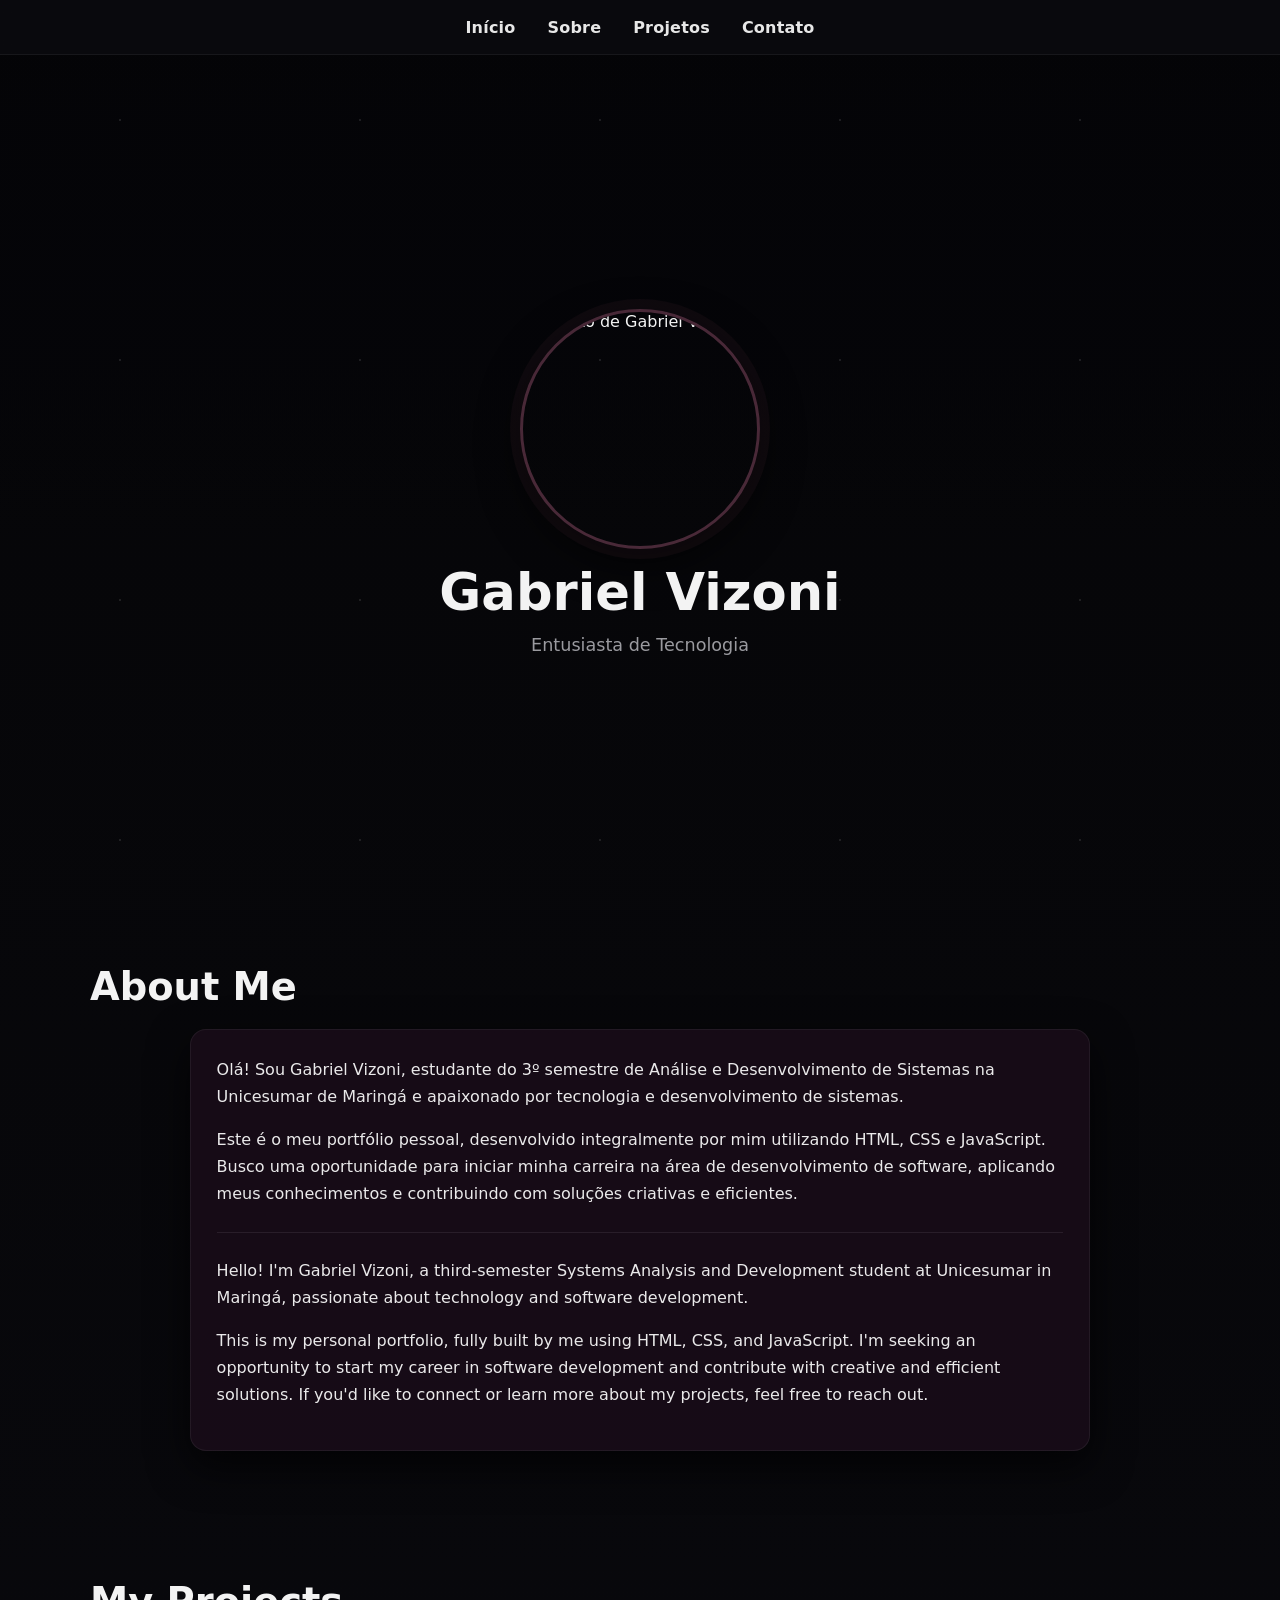
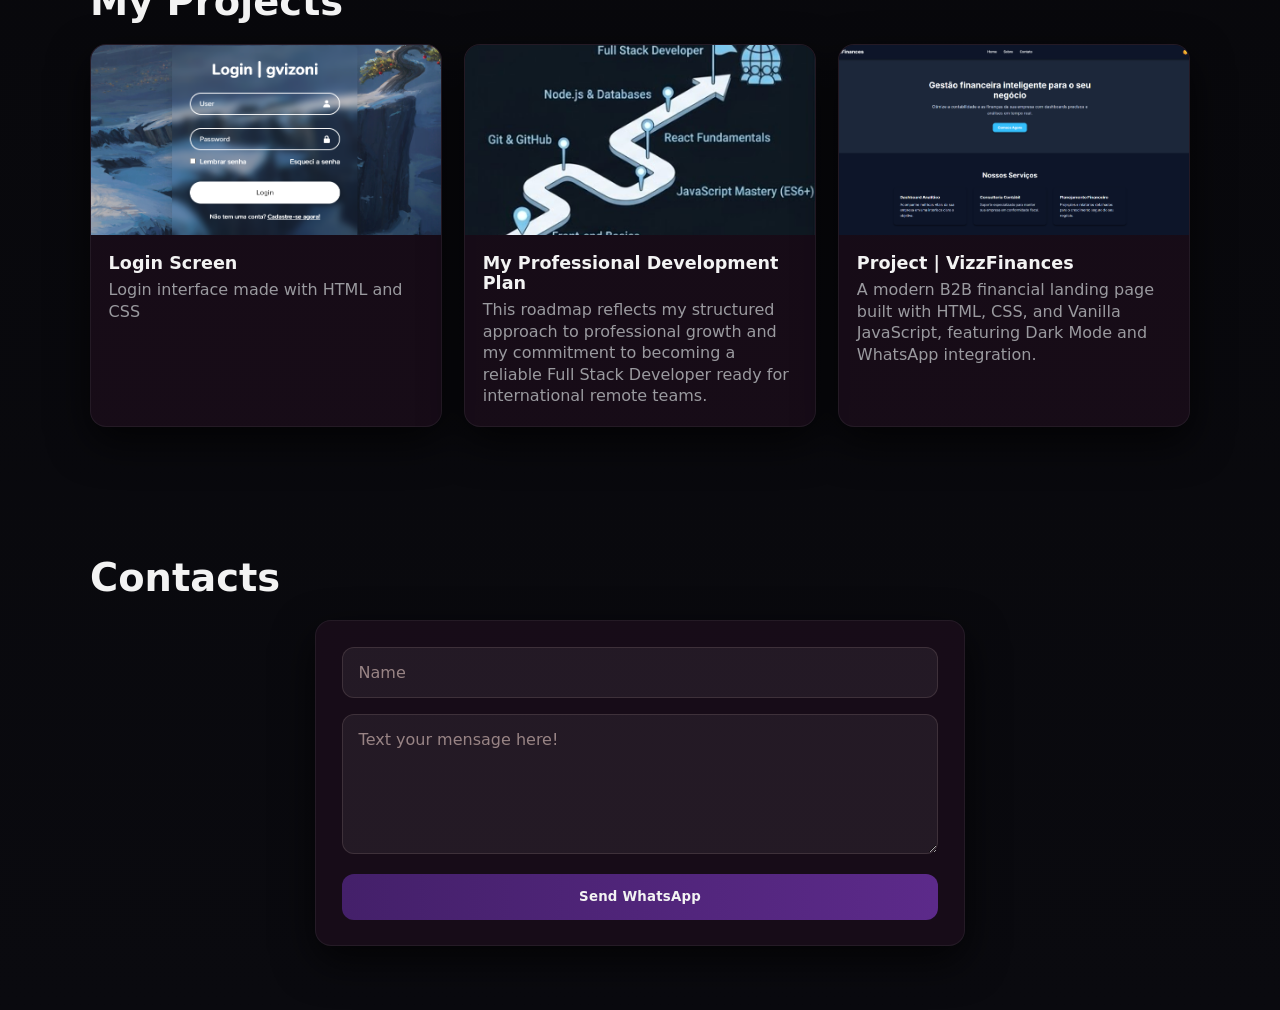
==== index.html @ b37976bf "Versão 1.0 Portifólio" ====
<!DOCTYPE html>
<html lang="pt-br">

<head>
    <meta charset="UTF-8">
    <meta name="viewport" content="width=device-width, initial-scale=1.0">
    <link rel="stylesheet" href="styles.css">
    <title>Portfólio | Gabriel Vizoni</title>
</head>

<body>
    <div class="particulas">


    </div>
    <nav class="menu-topo">
        <ul class="lista-menu">
            <li>
                <a href="#Início" class="link-menu">Início</a>
            </li>
            <li>
                <a href="#Sobre" class="link-menu">Sobre</a>
            </li>
            <li>
                <a href="#Projetos" class="link-menu">Projetos</a>
            </li>
            <li>
                <a href="#Contatos" class="link-menu">Contato</a>
            </li>
        </ul>
    </nav>


    <main id="Início" class="secao-inicio">
        <img src="./img/Perfil.png" alt="Foto de Gabriel Vizoni" class="foto-perfil">
        <h1> Gabriel Vizoni </h1>
        <p class="texto-profissao">Entusiasta de Tecnologia</p>
    </main>

    <section id="Sobre" class="secao-sobre">
        <h2 class="titulo-sobre">About Me</h2>

        <div class="caixa-sobre">
            <p class="texto-sobre">
                Olá! Sou Gabriel Vizoni, estudante do 3º semestre de Análise e Desenvolvimento de Sistemas na Unicesumar
                de Maringá e apaixonado por tecnologia e desenvolvimento de sistemas.
            </p>

            <p class="texto-sobre">
                Este é o meu portfólio pessoal, desenvolvido integralmente por mim utilizando HTML, CSS e JavaScript.
                Busco uma oportunidade para iniciar minha carreira na área de desenvolvimento de software, aplicando
                meus conhecimentos e contribuindo com soluções criativas e eficientes.
            </p>

            <hr class="divider">

            <p class="texto-sobre">
                Hello! I'm Gabriel Vizoni, a third-semester Systems Analysis and Development student at Unicesumar in
                Maringá, passionate about technology and software development.
            </p>

            <p class="texto-sobre">
                This is my personal portfolio, fully built by me using HTML, CSS, and JavaScript. I'm seeking an
                opportunity to start my career in software development and contribute with creative and efficient
                solutions. If you'd like to connect or learn more about my projects, feel free to reach out.
            </p>
        </div>
    </section>

    <section id="Projetos" class="secao-projetos">
        <h2 class="titulo-projetos"> My Projects</h2>
        <div class="grade-projetos">

            <div class="caixa-projeto">
                <a href="./PROJETOS/TELA DE LOGIN/projeto1.html">
                    <img src="./PROJETOS/TELA DE LOGIN/img/fundo caixa.png" alt="wallpaper-teste" class="imagem-projeto">
                    <div class="caixa-projeto-texto">
                        <h3 class="titulo-projeto">Login Screen</h3>
                        <p class="descricao-projeto">Login interface made with HTML and CSS</p>
                    </div>
                </a>
            </div>

            <div class="caixa-projeto">
                <a href="./PROJETOS/PLANOS2026/plano2026.html">
                    <img src="./PROJETOS/PLANOS2026/img/imagemcaixa.png" alt="wallpaper-teste" class="imagem-projeto">
                    <div class="caixa-projeto-texto">
                        <h3 class="titulo-projeto">My Professional Development Plan</h3>
                        <p class="descricao-projeto">This roadmap reflects my structured approach to professional growth
                            and my commitment to becoming a reliable Full Stack Developer ready for international remote
                            teams.</p>
                    </div>
                </a>
            </div>

            <div class="caixa-projeto">
                <a href="./PROJETOS/SISTEMA FINANCEIRO/index.html">
                    <img src="./PROJETOS/SISTEMA FINANCEIRO/img/imagemfundo.png" alt="wallpaper-teste" class="imagem-projeto">
                    <div class="caixa-projeto-texto">
                        <h3 class="titulo-projeto">Project | VizzFinances</h3>
                        <p class="descricao-projeto">A modern B2B financial landing page built with HTML, CSS, and Vanilla JavaScript, featuring Dark Mode and WhatsApp integration.
                        </p>
                    </div>
                </a>
            </div>

        </div>

    </section>


    <section id="Contatos" class="secao-contato">
        <h2 class="titulo-contato">Contacts</h2>
        <form class="formulario-caixa-maior" id="formulario" onsubmit="enviarWhatsapp(event)">
            <div class="formulario-caixa-menor">
                <input placeholder="Name" class="campo-texto" id="nome">
            </div>

            <div class="formulario-caixa-menor">
                <textarea class="campo-texto" placeholder="Text your mensage here!" id="mensagem"></textarea>
            </div>

            <button type="submit" class="botao-enviar">Send WhatsApp</button>
        </form>

    </section>

    <script>
        function enviarWhatsapp(event) {
            event.preventDefault();

            const nome = document.getElementById('nome').value.trim();
            const mensagem = document.getElementById('mensagem').value.trim();
            const telefone = '5544999304702';

            const texto = `Hello! My name is ${nome}. ${mensagem}`;
            const mensagemFormatada = encodeURIComponent(texto);

            const url = `https://wa.me/${telefone}?text=${mensagemFormatada}`;
            window.open(url, '_blank');
        }
    </script>

</body>

</html>
---- styles.css ----
*{
    margin: 0;
    padding: 0;
    box-sizing: border-box;
    font-family: system-ui, -apple-system, "Segoe UI", Roboto, Arial, sans-serif;
}

:root{
    --fundo: #050507;
    --fundo-2: #0b0b0f;

    --texto: #f3f3f3;
    --texto-fraco: #9a9a9f;

    --destaque: #5c2a8a;      
    --destaque-2: #44206a;

    --borda: rgba(255,255,255,0.06);
    --vidro: rgba(12,12,16,0.8);

    --sombra: 0 15px 40px rgba(0,0,0,0.7);
    --raio: 16px;
}



body{
    margin: 0;
    min-height: 100vh;
    background: linear-gradient(180deg, #050507 0%, #0a0a0f 100%);
    color: var(--texto);
    overflow-x: hidden;
}



[id]{
    scroll-margin-top: 90px;
}

/*menu*/
.menu-topo{
    position: fixed;
    top: 0;
    width: 100%;
    z-index: 100;
    background: var(--vidro);
    backdrop-filter: blur(10px);
    border-bottom: 1px solid var(--borda);
}

.lista-menu{
    display: flex;
    justify-content: center;
    list-style: none;
    gap: 2rem;
    padding: 1.1rem 1rem;
}

.link-menu{
    color: var(--texto);
    text-decoration: none;
    font-weight: 600;
    letter-spacing: 0.2px;
    opacity: 0.95;
    position: relative;
    padding: 0.3rem 0;
    transition: opacity 0.2s ease, color 0.2s ease;
}

.link-menu:hover{
    color: var(--texto);
    opacity: 1;
}

.link-menu::after{
    content: "";
    position: absolute;
    left: 0;
    bottom: -0.35rem;
    height: 2px;
    width: 0;
    background: linear-gradient(90deg, var(--destaque), var(--destaque-2));
    transition: width 0.25s ease;
}

.link-menu:hover::after{
    width: 100%;
}

/*inicio*/
.secao-inicio{
    min-height: 100vh;
    padding: 7.5rem 1.25rem 3.5rem;
    display: flex;
    flex-direction: column;
    align-items: center;
    justify-content: center;
    text-align: center;
    gap: 0.9rem;
}

.foto-perfil{
    width: 240px;
    height: 240px;
    border-radius: 999px;
    border: 3px solid rgba(109, 60, 82, 0.65);
    box-shadow: 0 0 0 10px rgba(109, 60, 82, 0.09), var(--sombra);
    object-fit: cover;
}

h1{
    font-size: clamp(2.1rem, 4vw, 3.4rem);
    color: var(--texto);
    line-height: 1.1;
}

.texto-profissao{
    color: var(--texto-fraco);
    font-size: 1.1rem;
}

/*sobre*/ /*descobri q posso utilizar a mesma configuração de classes se eu colocar virgula dessa forma*/
/*particularmente isso é bem interessante, é bom lembrar*/

.secao-sobre,
.secao-projetos,
.secao-contato{
    padding: 4rem 1.25rem;
}

.titulo-sobre,
.titulo-projetos,
.titulo-contato{
    max-width: 1100px;
    margin: 0 auto 1.25rem;
    font-size: clamp(1.6rem, 3.2vw, 2.4rem);
    color: var(--texto);
}

.caixa-sobre{
    max-width: 900px;
    margin: 0 auto;
    padding: 1.6rem;
    background: rgba(36, 16, 34, 0.55);
    border: 1px solid var(--borda);
    border-radius: var(--raio);
    box-shadow: var(--sombra);
}

.texto-sobre{
    color: var(--texto);
    line-height: 1.75;
    opacity: 0.96;
}

.texto-sobre {
  margin-bottom: 1rem;
  line-height: 1.7;
}

.divider {
  border: none;
  height: 1px;
  background: rgba(255, 255, 255, 0.08);
  margin: 1.5rem 0;
}


/*projetos*/
.grade-projetos{
    max-width: 1100px;
    margin: 0 auto;
    display: grid;
    grid-template-columns: repeat(auto-fit, minmax(260px, 1fr));
    gap: 1.4rem;
}

.caixa-projeto{
    border-radius: var(--raio);
    overflow: hidden;
    background: rgba(36, 16, 34, 0.55);
    border: 1px solid var(--borda);
    box-shadow: var(--sombra);
    transform: translateY(0);
    transition: transform 0.2s ease, box-shadow 0.2s ease, border-color 0.2s ease;
}

.caixa-projeto:hover{
    transform: translateY(-6px);
    border-color: rgba(109, 60, 82, 0.55);
    box-shadow: 0 18px 40px rgba(0,0,0,0.55);
}

.caixa-projeto a{
    display: block;
    text-decoration: none;
    color: inherit;
}

.imagem-projeto{
    width: 100%;
    height: 190px;
    object-fit: cover;
    display: block;
    filter: saturate(1.02) contrast(1.02);
}

.caixa-projeto-texto{
    padding: 1.15rem 1.1rem 1.2rem;
}

.titulo-projeto{
    font-size: 1.1rem;
    margin-bottom: 0.35rem;
    color: var(--texto);
}

.descricao-projeto{
    color: var(--texto-fraco);
    line-height: 1.35;
}

/*contatos*/
.formulario-caixa-maior{
    max-width: 650px;
    margin: 0 auto;
    padding: 1.6rem;
    background: rgba(36, 16, 34, 0.55);
    border: 1px solid var(--borda);
    border-radius: var(--raio);
    box-shadow: var(--sombra);
}

.formulario-caixa-menor{
    margin-bottom: 1rem;
}

.campo-texto{
    width: 100%;
    padding: 0.95rem 1rem;
    border-radius: 12px;
    border: 1px solid rgba(250, 220, 213, 0.12);
    background: rgba(255, 255, 255, 0.06);
    color: var(--texto);
    outline: none;
    font-size: 1rem;
}

.campo-texto::placeholder{
    color: rgba(250, 220, 213, 0.55);
}

.campo-texto:focus{
    border-color: rgba(109, 60, 82, 0.75);
    box-shadow: 0 0 0 4px rgba(109, 60, 82, 0.18);
}

textarea.campo-texto{
    min-height: 140px;
    resize: vertical;
}

.botao-enviar{
    width: 100%;
    border: none;
    border-radius: 12px;
    padding: 0.95rem 1rem;
    cursor: pointer;
    font-weight: 800;
    letter-spacing: 0.2px;
    color: var(--texto);
    background: linear-gradient(90deg, var(--destaque-2), var(--destaque));
    transition: transform 0.15s ease, filter 0.15s ease;
}

.botao-enviar:hover{
    transform: translateY(-2px);
    filter: brightness(1.06);
}

.botao-enviar:active{
    transform: translateY(0);
}
/*esse background eu pedi pra IA, achei interessante colocar algo mais animado ao fundo, mas particularmente nao entendi muito bem como funciona*/

.particulas{
    position: fixed;
    inset: 0;
    z-index: -1;
    pointer-events: none;
}

.particulas::before{
    content: "";
    position: absolute;
    inset: 0;

    background:
        radial-gradient(circle, rgba(255,255,255,0.4) 1px, transparent 1px),
        linear-gradient(180deg, #050507 0%, #0a0a0f 100%);

    background-size: 240px 240px, cover;
    background-position: 0 0, center;

    opacity: 0.25;

    animation: fundoMove 60s linear infinite;
}

@keyframes fundoMove{
    from{
        background-position: 0 0, center;
    }
    to{
        background-position: 240px 240px, center;
    }
}



/* mobile -> essa parte eu tive q pedir pro chat gpt me explicar pq eu nao entendi como isso funcionava*/
@media (max-width: 520px){
    .lista-menu{
        gap: 1.1rem;
        padding: 1rem 0.75rem;
        flex-wrap: wrap;
    }

    .foto-perfil{
        width: 190px;
        height: 190px;
    }
}
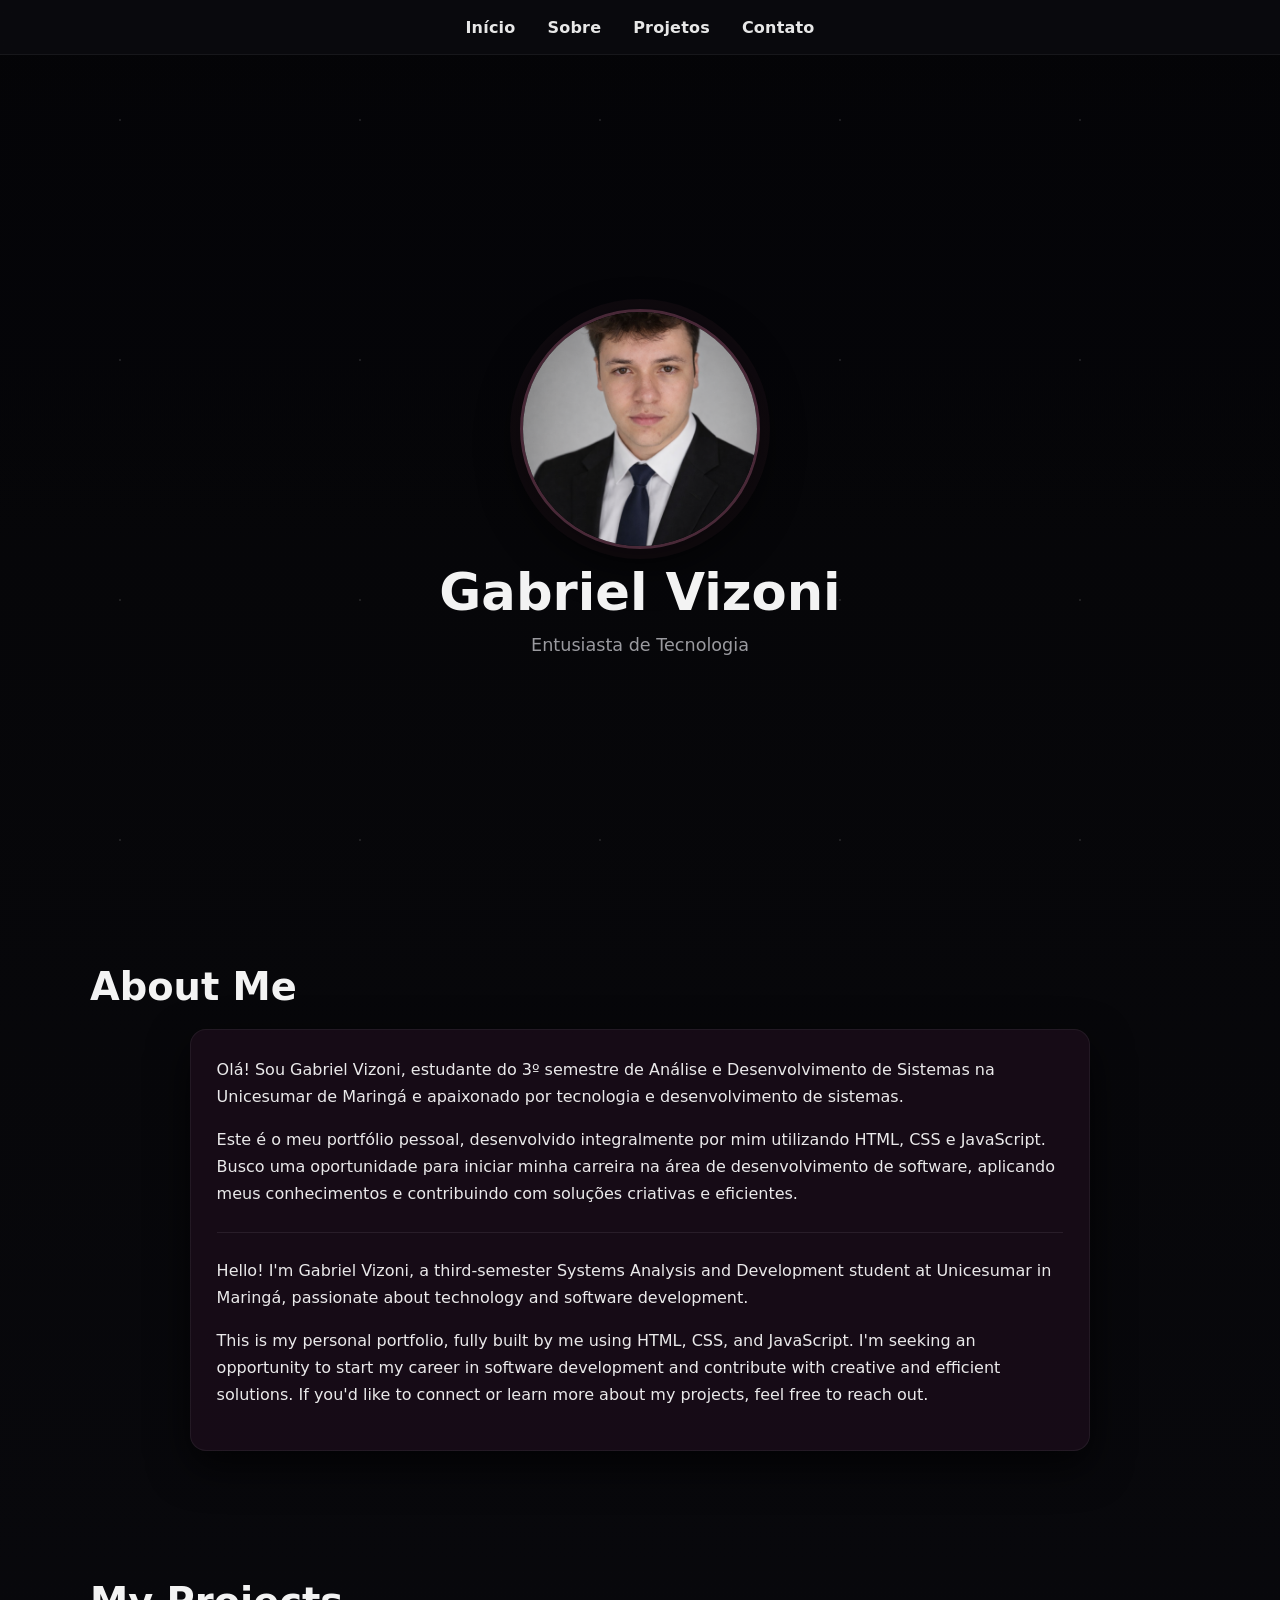
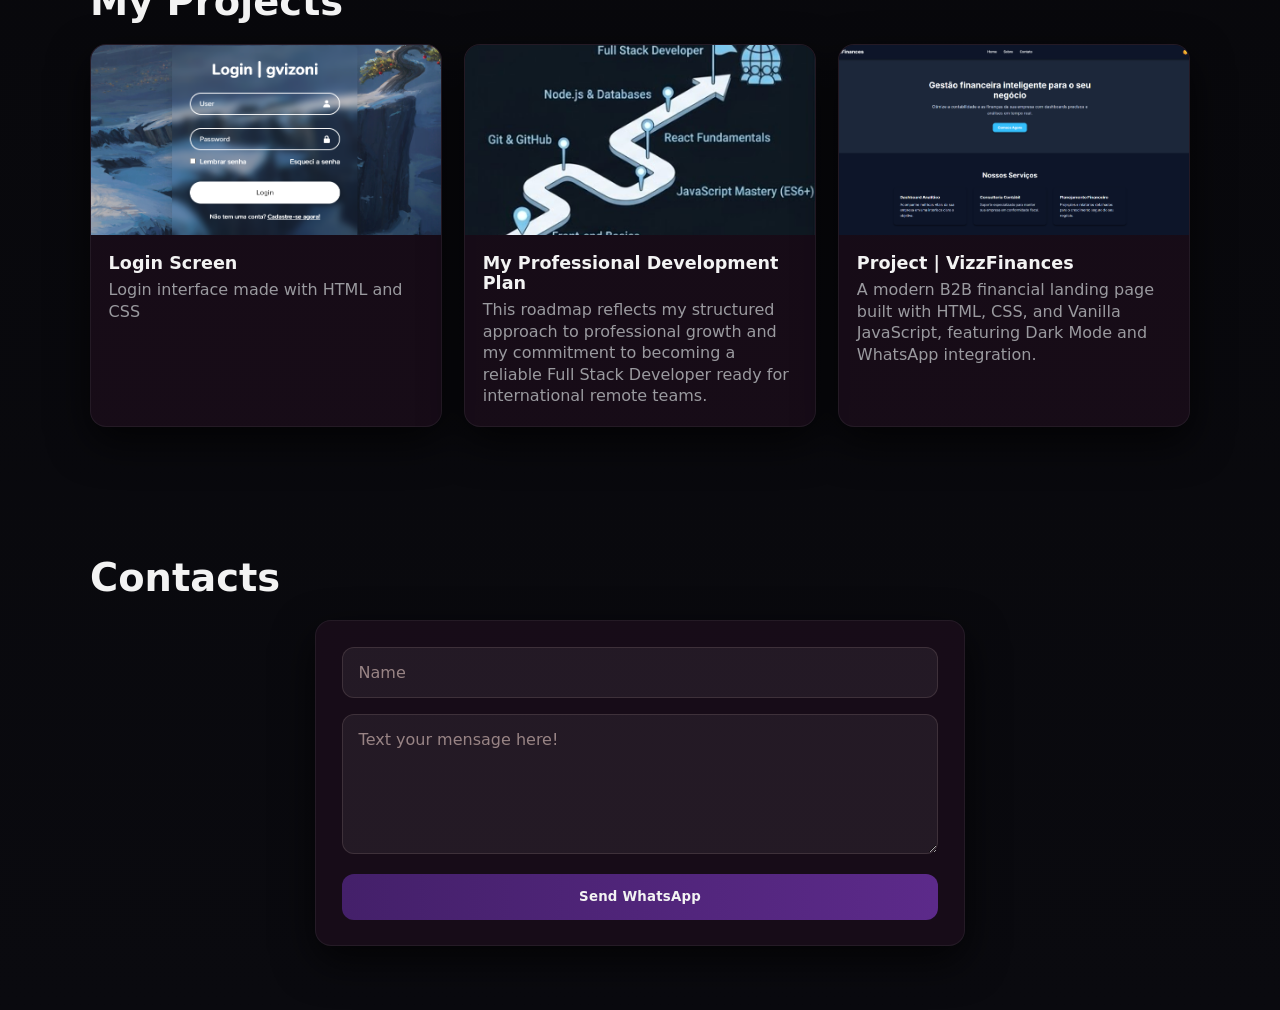
==== commit 615089f2: "corrigi a foto que nao tava aparecendo" ====
--- a/index.html
+++ b/index.html
@@ -32,7 +32,7 @@
 
 
     <main id="Início" class="secao-inicio">
-        <img src="./img/Perfil.png" alt="Foto de Gabriel Vizoni" class="foto-perfil">
+        <img src="img/perfil.png" alt="Foto de Gabriel Vizoni" class="foto-perfil">
         <h1> Gabriel Vizoni </h1>
         <p class="texto-profissao">Entusiasta de Tecnologia</p>
     </main>
